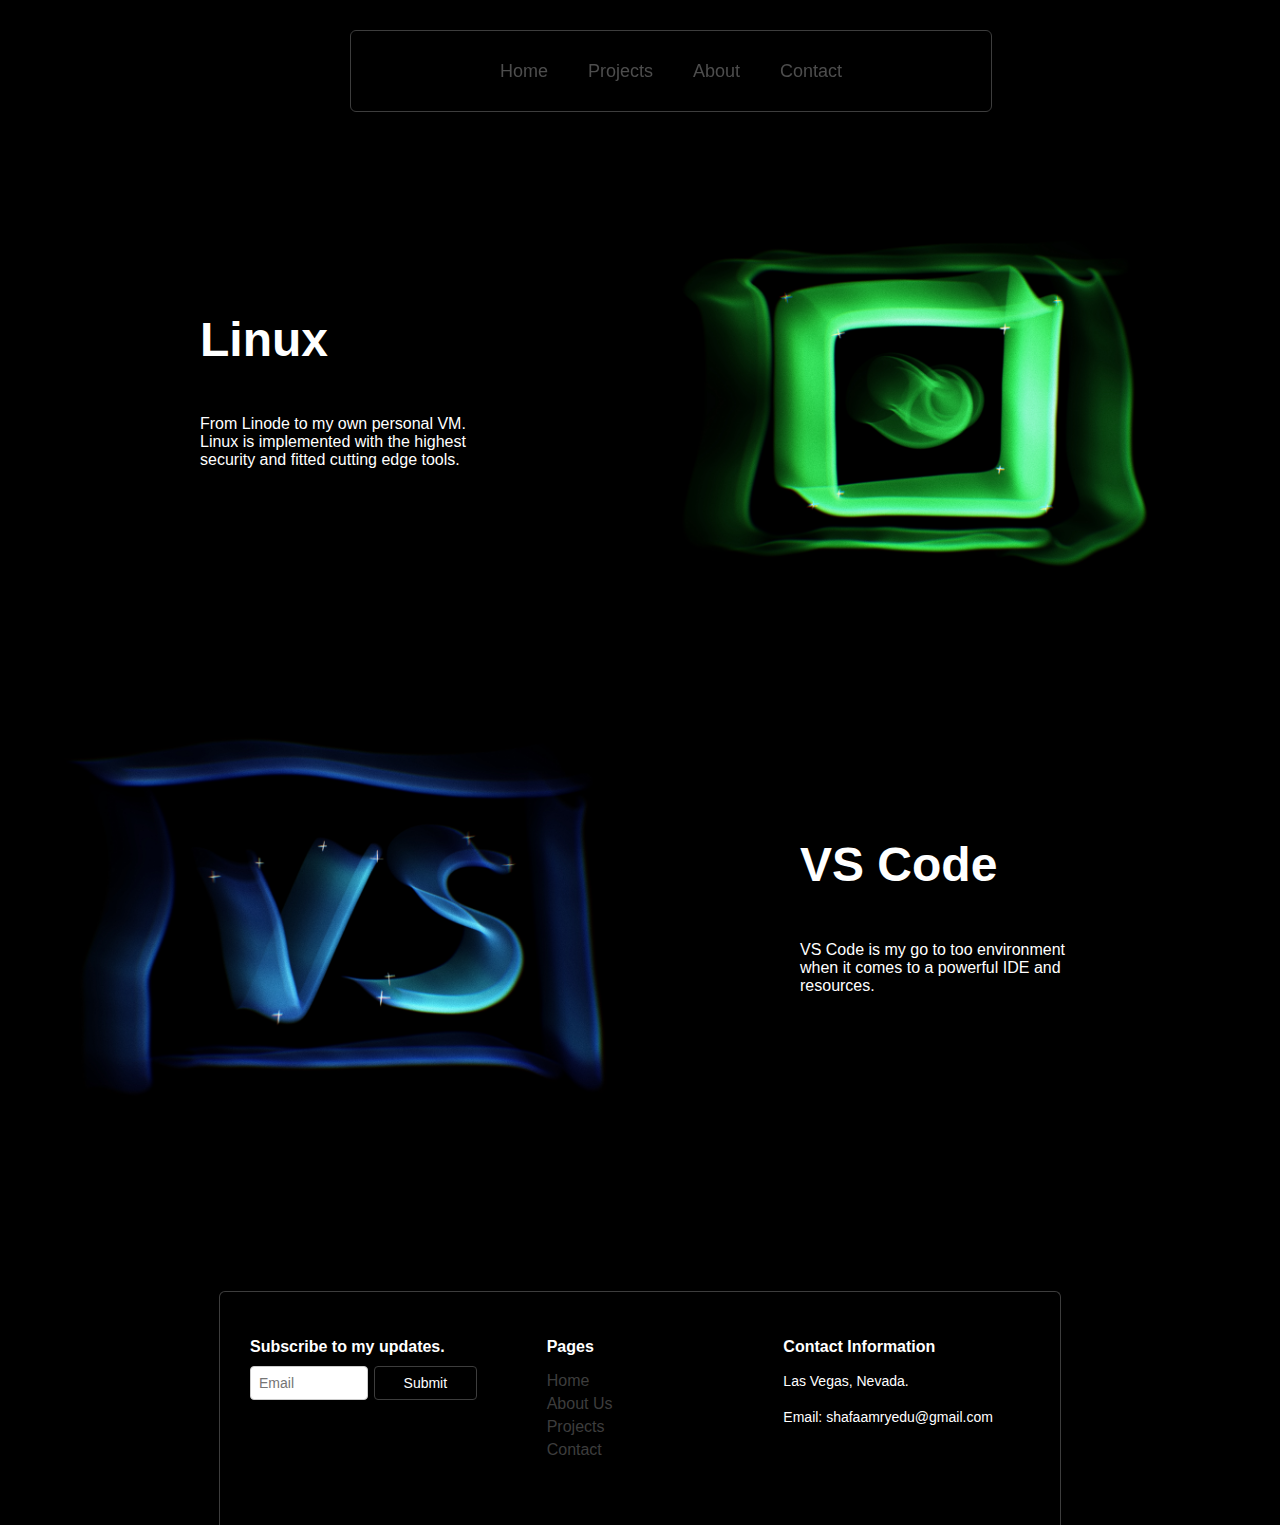
==== docs/pages/about.html @ e22b1cee "Test Update 1.9.28" ====
<!DOCTYPE html>
    <html lang="en">
    <head>
        <meta charset="UTF-8">
        <meta name="viewport" content="width=device-width, initial-scale=1.0">
        <title>Responsive Grid</title>
        <link rel="stylesheet" href="/docs/styles/about.css">
    </head>
    <body>
        <nav class="navbar">
            <ul>
                <li><a href="/index.html">Home</a></li>
                <li><a href="/docs/pages/projects.html">Projects</a></li>
                <li><a href="pages/about.html">About</a></li>
                <li><a href="pages/appointment.html">Contact</a></li>
                <!--<li><a href="#/">EXTRA WEBSITE</a></li>-->
            </ul>
        </nav>
        
        <div class="container">
            <div class="text-side">
                <h1>Linux</h1>
                <p>From Linode to my own personal VM. Linux is implemented with the highest security and fitted cutting edge tools.</p>
            </div>
            <div class="image-side">
                <img src="/docs/images/Linux.jpg" alt="Description">
            </div>

            <div class="image-side">
                <img src="/docs/images/VS_Code.jpg" alt="Description">
            </div>
            <div class="text-side">
                <h1>VS Code</h1>
                <p>VS Code is my go to too environment when it comes to a powerful IDE and resources.</p>
            </div>

        </div>

        

    </body>
    </html>
    <footer class="site-footer">
        <div class="footer-container">
            <div class="footer-section email-section">
                <h3>Subscribe to my updates.</h3>
                <form action="#" method="post">
                    <input type="email" name="email" placeholder="Email" required>
                    <button class='submit' type="submit">Submit</button>
                </form>
            </div>
            <div class="footer-section pages-section">
                <h3 class="footerPages">Pages</h3>
                <ul>
                    <li><a href="index.html">Home</a></li>
                    <li><a href="#">About Us</a></li>
                    <li><a href="/docs/pages/projects.html">Projects</a></li>
                    <li><a href="#">Contact</a></li>
                </ul>
            </div>
            <div class="footer-section contact-info-section">
                <h3>Contact Information</h3>
                <p>Las Vegas, Nevada.</p>
                <p>Email: shafaamryedu@gmail.com</p>
            </div>
        </div>
    </footer>


</html>
---- docs/styles/about.css ----
body {
    font-family: Arial, sans-serif;
    margin: 0;
    padding: 0;
    background-color: #000000;
    justify-content: center;
    align-items: center;
    min-height: 100vh;
    overflow: auto;
}

::selection {
    background-color: rgb(178, 0, 248); /* Highlight background color */
    color: #000000;           /* Highlight text color */
}


.navbar {
    position: fixed;
    top: 0;
    height: 80px;
    width: 50%; /* Default width for larger screens */
    margin-top: 30px;
    margin-left: 350px;
    border-radius: 6px;
    background-color: rgba(0, 0, 0, 0.546);
    backdrop-filter: blur(20px); /* Same blur effect as cards */
    z-index: 2;
    border: 0.5px solid #3D3D3D; /* Change color and thickness as needed */
  }
  
  .navbar ul {
    list-style-type: none;
    margin: 20px;
    padding: 0;
    display: flex;
    justify-content: center;
    flex-wrap: wrap; /* Allow wrapping for responsiveness */
  }
  
  .navbar ul li {
    margin: 10px 20px;
  }
  
  .navbar ul li a {
    color: #4d4d4d;
    text-decoration: none;
    font-size: 18px;
    transition: background-color 0.4s, color 0.4s, border-color 0.4s;
  }
  
  .navbar ul li a:hover {
    color: white;
    /*padding: 4px 6px;
    border: 0.5px solid #3D3D3D;*/
  }
  
  @media (max-width: 768px) {
    .navbar {
        width: 90%; /* Full width for smaller screens */
        margin-left: 20px; /* Adjust margin or remove if not needed */
    }
  }
  

  /* Responsive Nav Bar Styles */
@media (max-width: 768px) {
    .navbar ul {
        justify-content: space-around; /* Distribute space around items */
    }

    .navbar ul li {
        margin: 10px 10px; /* Reduce margin for smaller screens */
    }

    .navbar ul li a {
        font-size: 16px; /* Adjust font size for smaller screens */
    }
}
  




.container {
    display: grid;
    grid-template-columns: 1fr 1fr;
    max-width: 1200px;
    width: 100%;
    margin: 120px auto;
    background-color: rgb(0, 0, 0);
    box-shadow: 0 0 10px rgba(0, 0, 0, 0.1);
    border-radius: 8px;
    overflow: hidden;
    color: white;
}

.text-side {
    display: flex;
    flex-direction: column;
    justify-content: center;
    align-items: flex-start;
    padding: 160px;
}

h1 {
    font-size: 48px;
}

p {
    font-size: 16px;
}

.image-side {
    display: flex;
    justify-content: center;
    align-items: center;
    padding: 20px;
}

.image-side img {
    max-width: 100%;
    height: auto;
    border-radius: 8px;
}

@media (max-width: 768px) {
    .container {
        grid-template-columns: 1fr;
    }

    .text-side, .image-side {
        padding: 20px;
    }

    .image-side img {
        width: 90%;
    }
}







.site-footer {
    background-color: rgb(0, 0, 0);
    color: white;
    padding: 20px;
    width: 80%;
    max-width: 800px;
    margin: 0 auto;
    border-radius: 6px 6px 0px 0px;
    border: 0.5px solid #3D3D3D;
    border-bottom-style: none;
}

.footer-container {
    display: flex;
    flex-wrap: wrap;
    justify-content: space-between;
}

.footer-section {
    flex: 1;
    margin-right: 20px; /* Adjust spacing between sections */
    margin-bottom: 20px;
  color: white;
  padding: 10px;
}

.footer-section h3 {
    font-size: 16px;
    font-weight: bold;
    margin-bottom: 10px;
}

.email-section form {
    display: flex;
    align-items: center;
}

.email-section input[type="email"] {
    width: 100px;
    padding: 8px;
    font-size: 14px;
    border: 1px solid #ccc;
    border-radius: 4px;
}

/* EMAIL INPUT ACTIVE STYLING FOR FUTURE UPDATE
.email-section:active{
  border: none;
}
*/

.email-section button {
    padding: 8px 16px;
    font-size: 14px;
    background-color: #000000;
    border: 0.5px solid #3D3D3D;
    color: #fff;
    border-radius: 4px;
    cursor: pointer;
    margin-left: 6px;
    width: 100%;
}

.footerPages {
  margin-left: 30px;
}


.pages-section ul {
    list-style-type: none;
    padding: 0px;
    margin-left: 30px;
}

.pages-section ul li {
    margin-bottom: 5px;
}

.pages-section ul li a {
    color: #3D3D3D;
    text-decoration: none;
}

input {
  background-color: #ffffff;
  border: 2px solid #3D3D3D;
}

.contact-info-section p {
    font-size: 14px;
    line-height: 1.6;
}
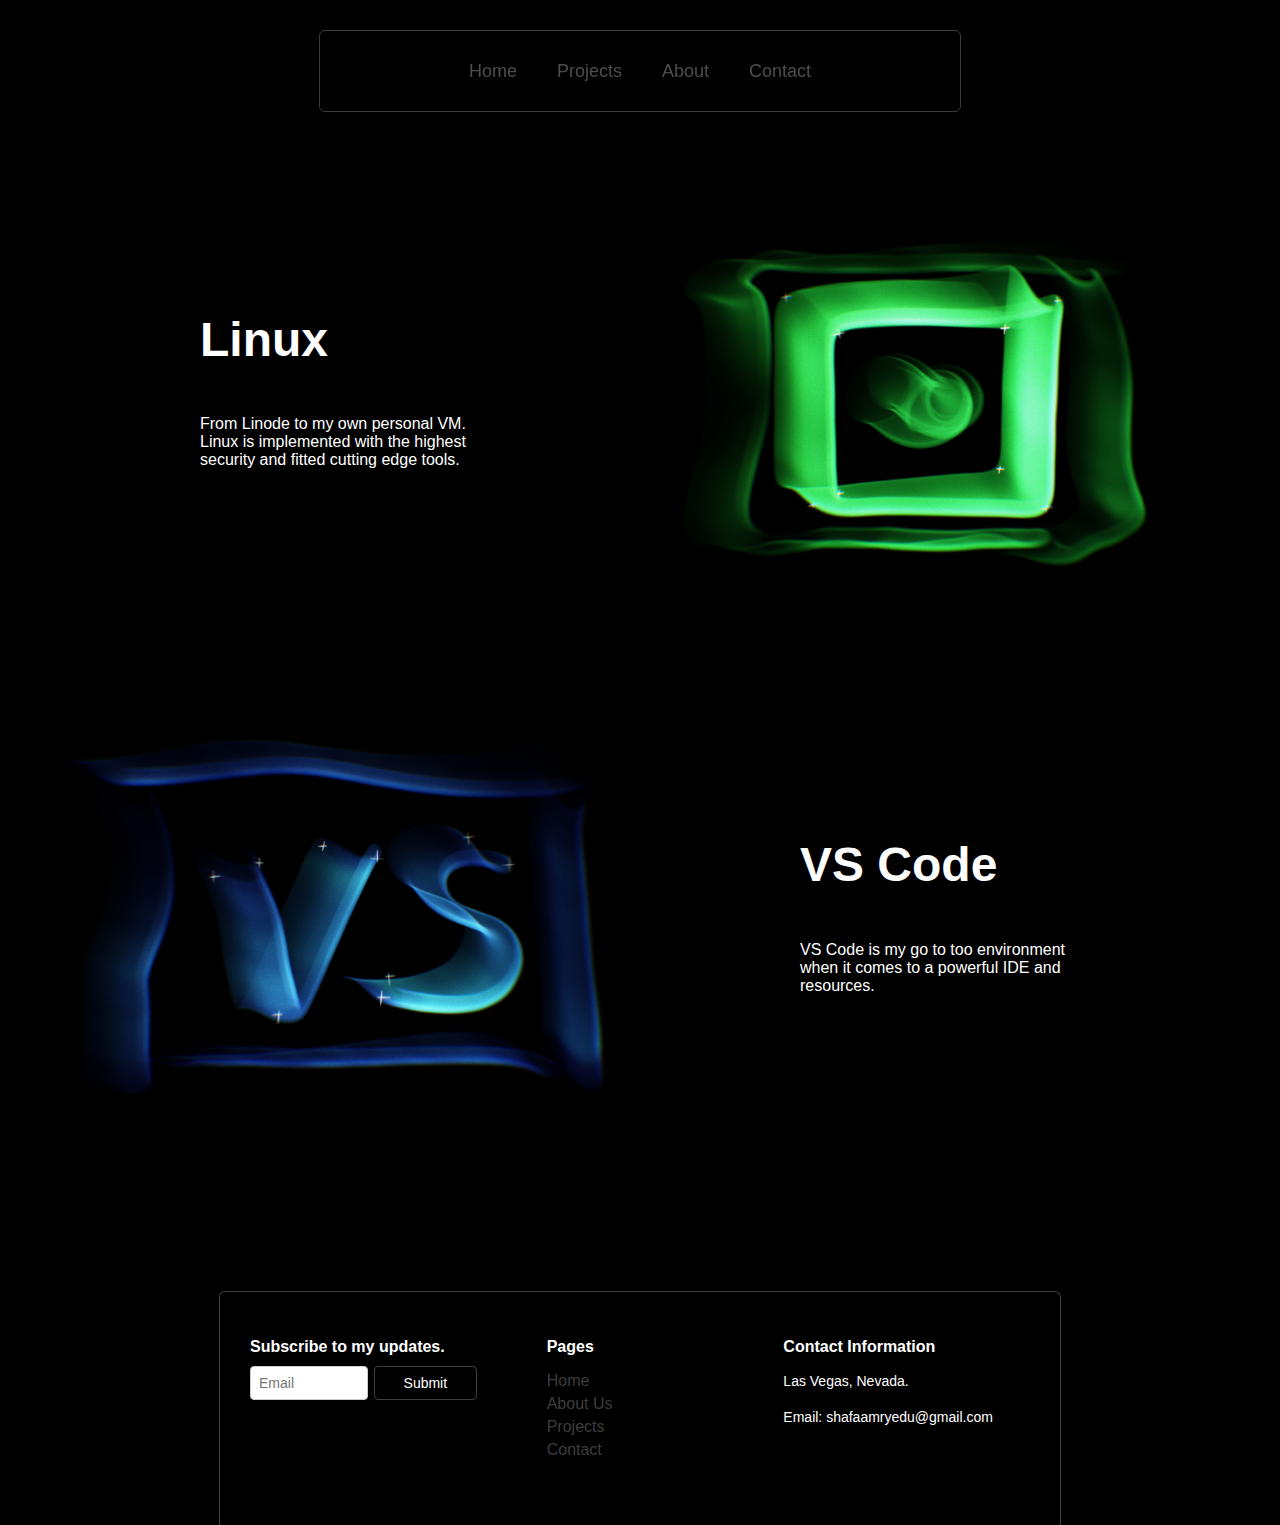
==== commit ae833363: "Test Update 1.9.38" ====
--- a/docs/pages/about.html
+++ b/docs/pages/about.html
@@ -4,7 +4,7 @@
     <head>
         <meta charset="UTF-8">
         <meta name="viewport" content="width=device-width, initial-scale=1.0">
-        <title>Responsive Grid</title>
+        <title>About</title>
         <link rel="stylesheet" href="/docs/styles/about.css">
     </head>
     <body>
--- a/docs/styles/about.css
+++ b/docs/styles/about.css
@@ -13,7 +13,6 @@
     background-color: rgb(178, 0, 248); /* Highlight background color */
     color: #000000;           /* Highlight text color */
 }
-
 
 .navbar {
     position: fixed;
@@ -21,12 +20,13 @@
     height: 80px;
     width: 50%; /* Default width for larger screens */
     margin-top: 30px;
-    margin-left: 350px;
+    left: 50%;
+    transform: translateX(-50%);
     border-radius: 6px;
     background-color: rgba(0, 0, 0, 0.546);
-    backdrop-filter: blur(20px); /* Same blur effect as cards */
+    backdrop-filter: blur(20px);
     z-index: 2;
-    border: 0.5px solid #3D3D3D; /* Change color and thickness as needed */
+    border: 0.5px solid #3D3D3D;
   }
   
   .navbar ul {
@@ -35,7 +35,7 @@
     padding: 0;
     display: flex;
     justify-content: center;
-    flex-wrap: wrap; /* Allow wrapping for responsiveness */
+    flex-wrap: wrap;
   }
   
   .navbar ul li {
@@ -51,35 +51,16 @@
   
   .navbar ul li a:hover {
     color: white;
-    /*padding: 4px 6px;
-    border: 0.5px solid #3D3D3D;*/
   }
   
   @media (max-width: 768px) {
     .navbar {
-        width: 90%; /* Full width for smaller screens */
-        margin-left: 20px; /* Adjust margin or remove if not needed */
-    }
-  }
-  
-
-  /* Responsive Nav Bar Styles */
-@media (max-width: 768px) {
-    .navbar ul {
-        justify-content: space-around; /* Distribute space around items */
-    }
-
-    .navbar ul li {
-        margin: 10px 10px; /* Reduce margin for smaller screens */
-    }
-
-    .navbar ul li a {
-        font-size: 16px; /* Adjust font size for smaller screens */
-    }
-}
-  
-
-
+      width: 90%;
+      left: 50%;
+      transform: translateX(-50%);
+    }
+  }
+  
 
 
 .container {
